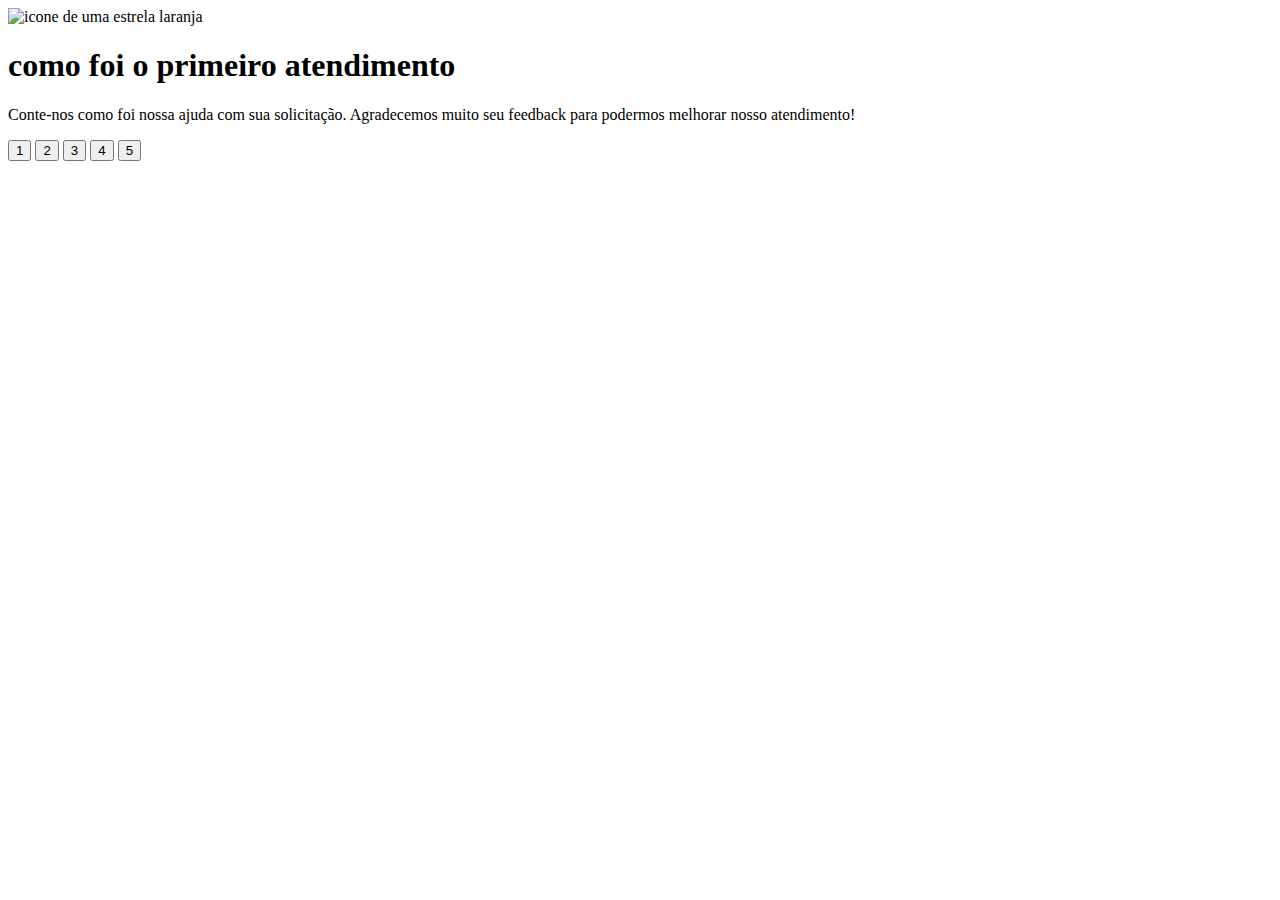
==== index.html @ 8f97aecf "segundo commit do html" ====
<!DOCTYPE html>
<html lang="en">
<head>
    <meta charset="UTF-8">
    <meta name="viewport" content="width=device-width, initial-scale=1.0">
    <title>feedback</title>
</head>
<body>
  <div class="card">
      <div>
         <img src="./images/icon-star.svg" alt="icone de uma estrela laranja">
      </div>

      <h1>como foi o primeiro atendimento</h1>

      <p>Conte-nos como foi nossa ajuda com sua solicitação. Agradecemos muito seu feedback para podermos melhorar nosso atendimento!</p>
  
     <div>
         <button>1</button>
         <button>2</button>
         <button>3</button>
         <button>4</button>
         <button>5</button>
     </div>
    </div>  
</body>
</html>
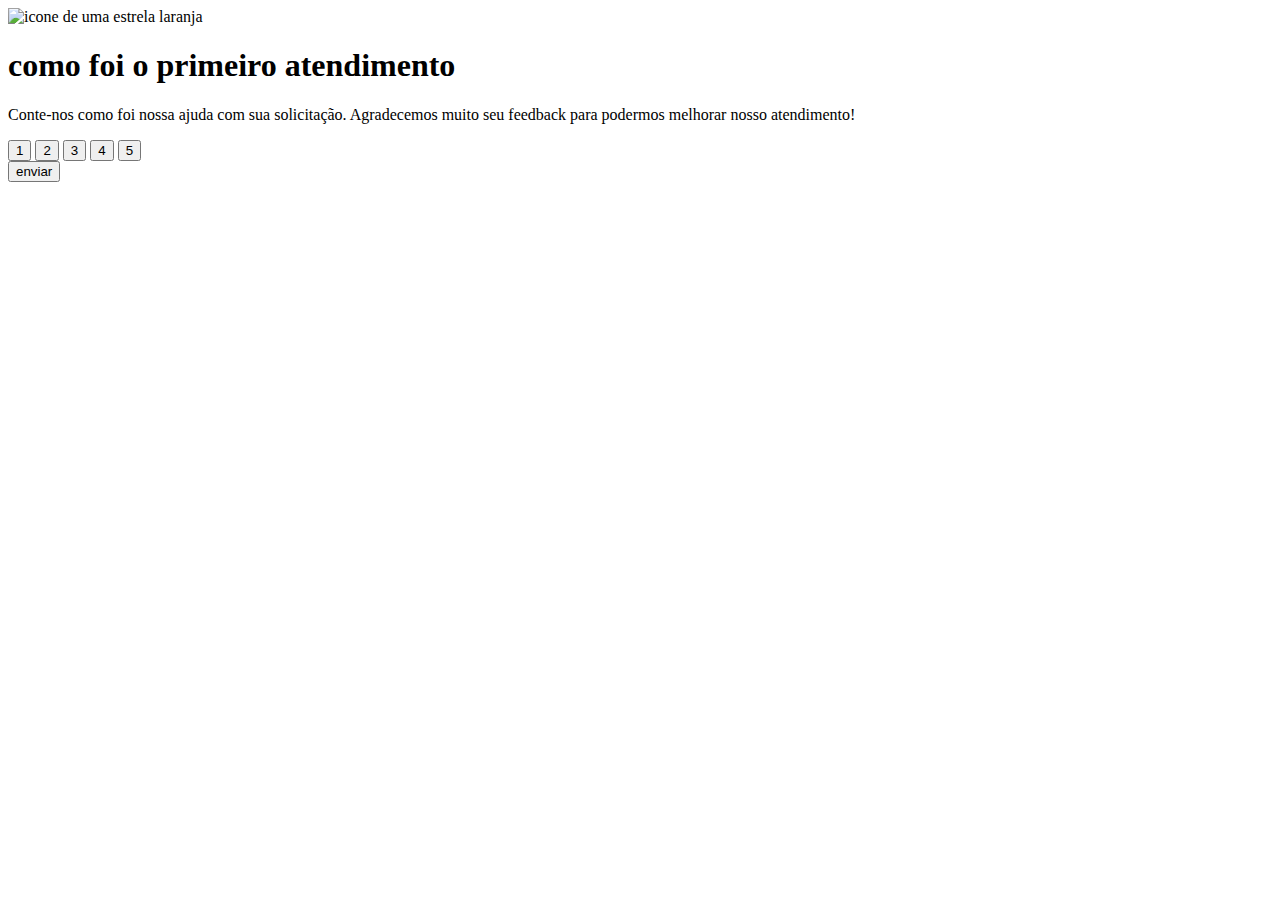
==== commit 49d957e2: "terceiro commit do html" ====
--- a/index.html
+++ b/index.html
@@ -7,7 +7,7 @@
 </head>
 <body>
   <div class="card">
-      <div>
+      <div class="estrela">
          <img src="./images/icon-star.svg" alt="icone de uma estrela laranja">
       </div>
 
@@ -15,13 +15,15 @@
 
       <p>Conte-nos como foi nossa ajuda com sua solicitação. Agradecemos muito seu feedback para podermos melhorar nosso atendimento!</p>
   
-     <div>
+     <div class="notas">
          <button>1</button>
          <button>2</button>
          <button>3</button>
          <button>4</button>
          <button>5</button>
      </div>
+
+      <button>enviar</button>
     </div>  
 </body>
 </html>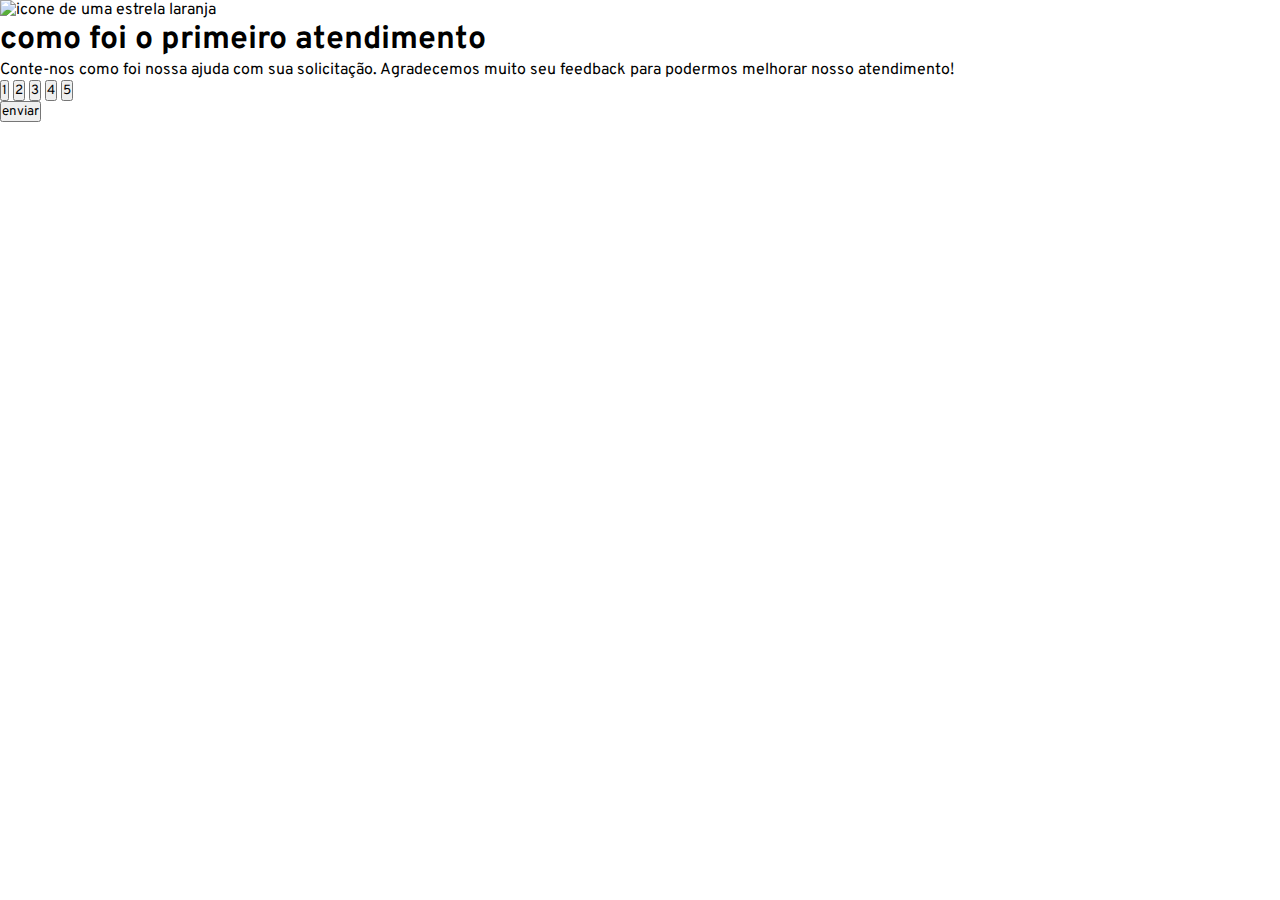
==== commit d47443f8: "quarto commit do html e primeiro commit do css" ====
--- a/index.html
+++ b/index.html
@@ -3,6 +3,10 @@
 <head>
     <meta charset="UTF-8">
     <meta name="viewport" content="width=device-width, initial-scale=1.0">
+    <link rel="stylesheet" href="style.css">
+    <link rel="preconnect" href="https://fonts.googleapis.com">
+    <link rel="preconnect" href="https://fonts.gstatic.com" crossorigin>
+    <link href="https://fonts.googleapis.com/css2?family=Overpass:ital,wght@0,100..900;1,100..900&display=swap" rel="stylesheet">
     <title>feedback</title>
 </head>
 <body>
--- a/style.css
+++ b/style.css
@@ -0,0 +1,6 @@
+* {
+    margin: 0;
+    padding: 0;
+    box-sizing: border-box;
+    font-family: "Overpass", sans-serif;
+}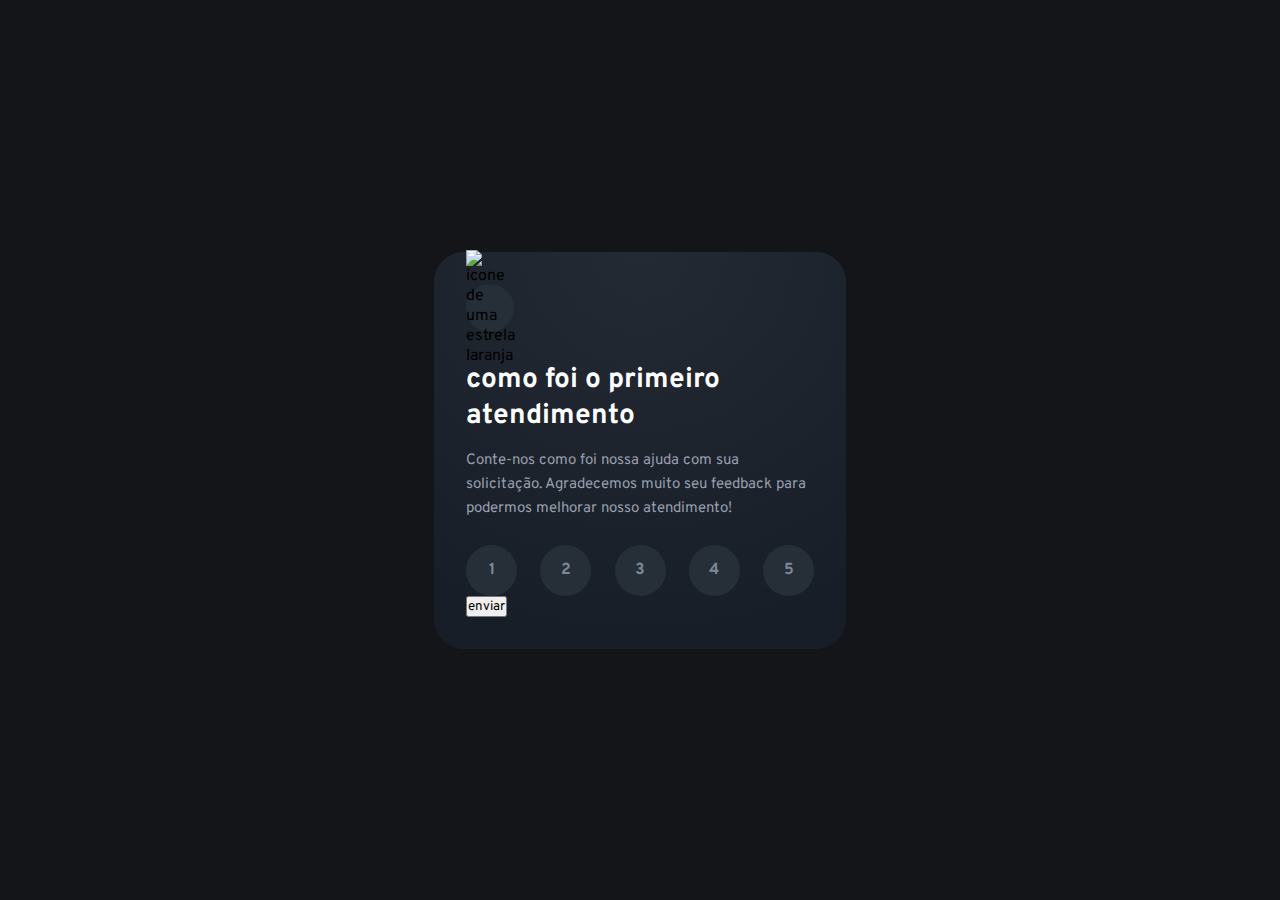
==== commit 2c2c847c: "quinto commit" ====
--- a/index.html
+++ b/index.html
@@ -19,7 +19,7 @@
 
       <p>Conte-nos como foi nossa ajuda com sua solicitação. Agradecemos muito seu feedback para podermos melhorar nosso atendimento!</p>
   
-     <div class="notas">
+     <div class="botoes">
          <button>1</button>
          <button>2</button>
          <button>3</button>
--- a/style.css
+++ b/style.css
@@ -3,4 +3,80 @@
     padding: 0;
     box-sizing: border-box;
     font-family: "Overpass", sans-serif;
+    -webkit-font-smoothing: antialiased;
+}
+
+ :root {
+    --dark-blue: #262E38;
+    --light-grey: #969FAD;
+    --medium-grey: #7C8798;
+    --orange: #FC7614;
+    --white: #FFF;
+    --very-dark-blue: #131518;
+    --black-gradient: radial-gradient(98.96% 98.96% at 50% 0%, #232A34 0%, #181E27 100%);
+}
+
+body {
+    background-color: var(--very-dark-blue);
+    height: 100svh;
+
+    display: flex;
+    justify-content: center;
+    align-items:center ;
+}
+
+.card {
+    background: var(--black-gradient);
+    max-width: 412px;
+    padding: 32px;
+    border-radius: 30px;
+}
+
+
+.estrela {
+    background-color: var(--dark-blue);
+    width: 48px;
+    height: 48px;
+
+    display: flex;
+    justify-content: center;
+    align-items: center;
+
+    border-radius: 50%;
+
+    margin-bottom: 30px;
+}
+
+.card h1{
+    color: var(--white);
+    font-size: 28px;
+    margin-bottom: 15px;
+}
+
+.card p{
+    color: var(--light-grey);
+    font-size: 15px;
+    line-height: 24px;
+    margin-bottom: 24px;
+}
+
+.botoes {
+    display: flex;
+    justify-content: space-between;
+}
+
+.botoes button {
+    width: 51px;
+    height: 51px;
+    font-size: 16px;
+    font-weight: 700;
+    line-height: 24px;
+    border-radius: 50%;
+    border: none;
+    color: var(--medium-grey);
+    background-color: var(--dark-blue);
+}
+
+.botoes button:hover {
+    
 }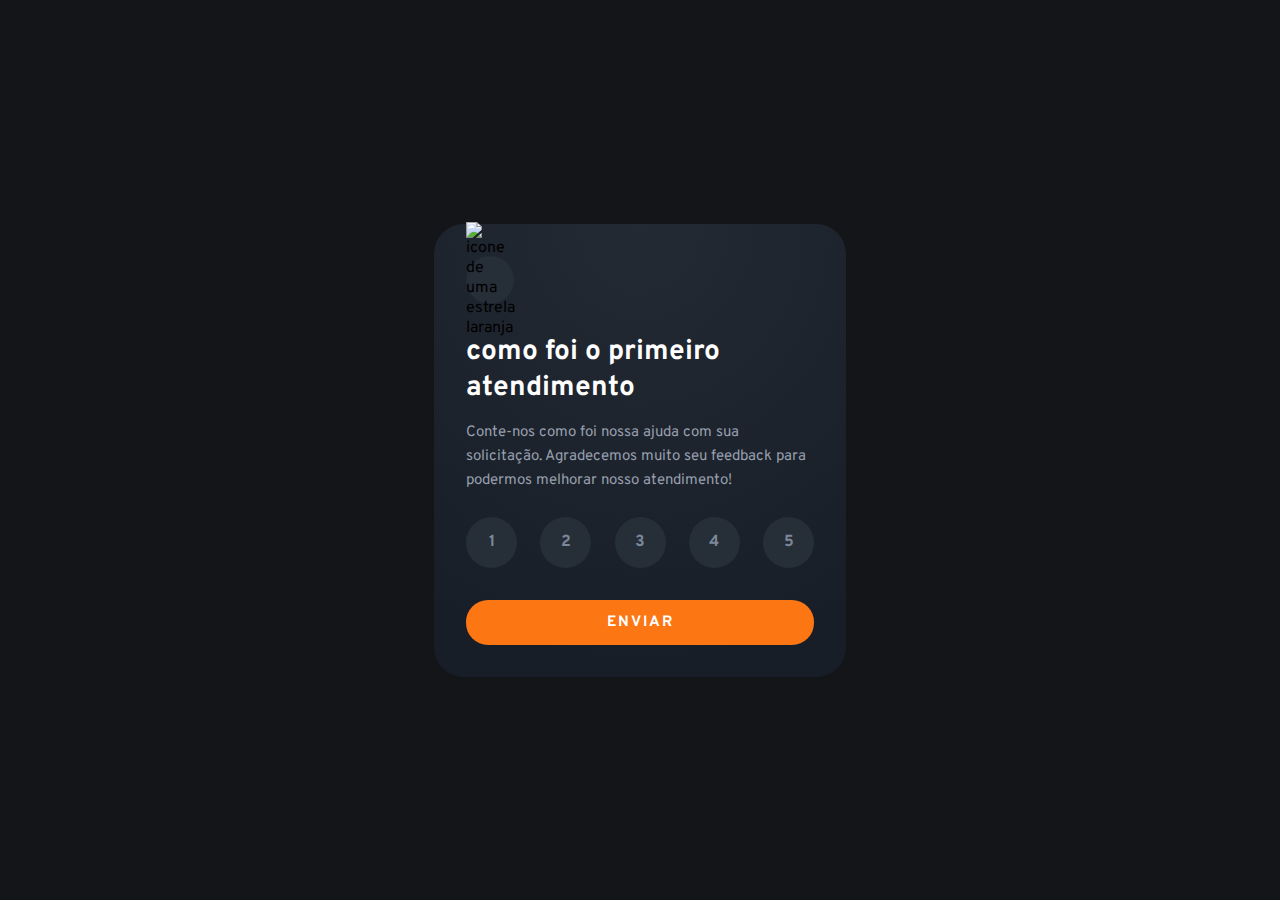
==== commit 4f530774: "quinto commit do html setimo commit do css" ====
--- a/index.html
+++ b/index.html
@@ -27,7 +27,7 @@
          <button>5</button>
      </div>
 
-      <button>enviar</button>
+      <a href="">enviar</a>
     </div>  
 </body>
 </html>--- a/style.css
+++ b/style.css
@@ -63,6 +63,7 @@
 .botoes {
     display: flex;
     justify-content: space-between;
+    margin-bottom: 32px;
 }
 
 .botoes button {
@@ -75,8 +76,42 @@
     border: none;
     color: var(--medium-grey);
     background-color: var(--dark-blue);
+
+    transition: all ease-in-out 0.3s;
 }
 
 .botoes button:hover {
-    
+    color: var(--white);
+    background-color: var(--orange);
+    cursor: pointer;
+}
+
+.botoes button:focus {
+    color: var(--white);
+    background-color: var(--light-grey);
+}
+
+.card > a {
+  display: block;
+  width: 100%;
+  padding: 13px;
+  background-color: var(--orange);
+  border: none;
+  border-radius: 22px;
+
+  font-size: 15px;
+  font-weight: 700;
+  text-transform: uppercase;
+  letter-spacing: 2px;
+  color: var(--white);
+  text-align: center;
+  text-decoration: none;
+
+  transition: all ease-in-out 0.3s;
+}
+
+.card > a:hover {
+  color: var(--orange);
+  background-color: var(--white);
+  cursor: pointer;  
 }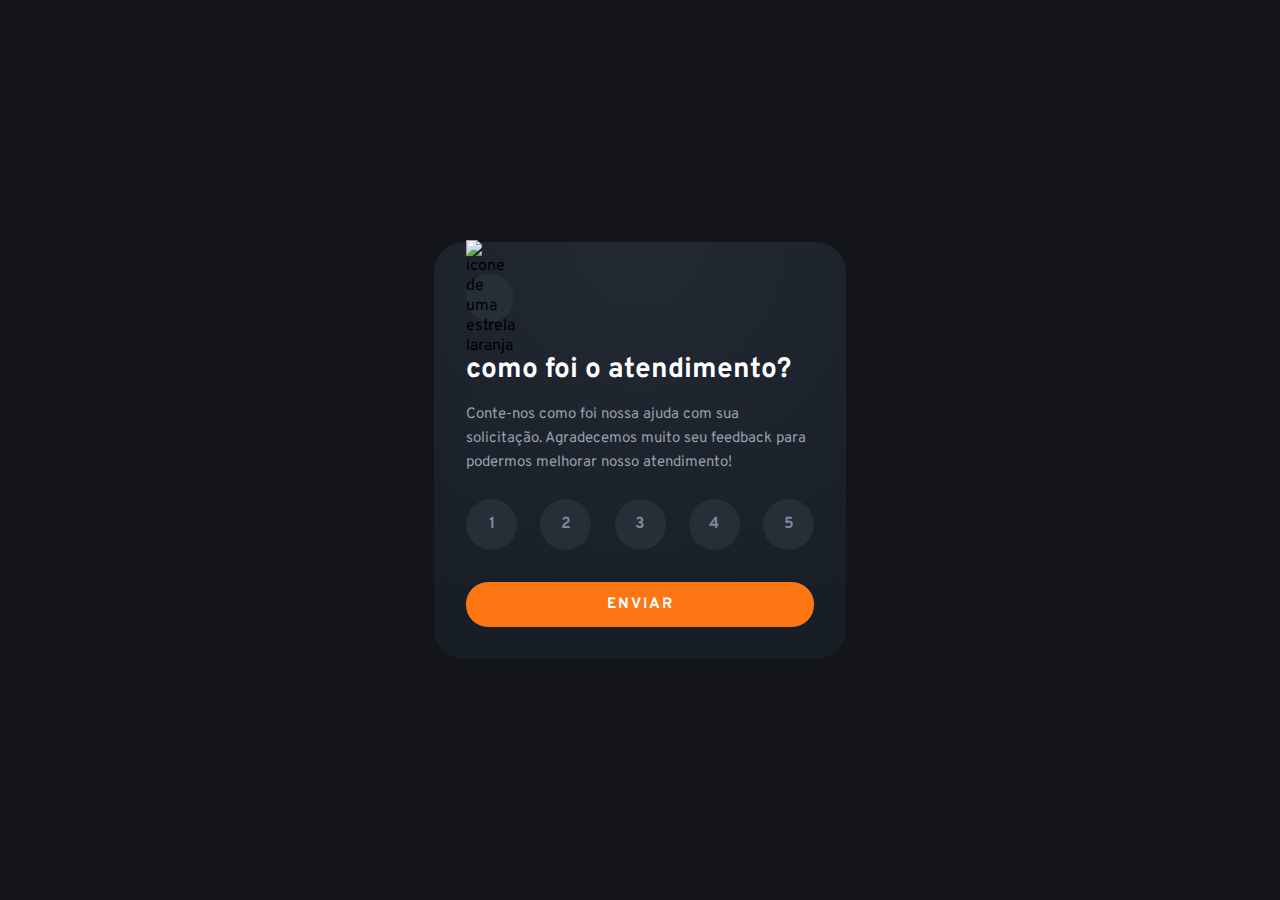
==== commit c5866b6d: "javasript do agradecimento.totalmente_finalizado" ====
--- a/index.html
+++ b/index.html
@@ -3,6 +3,7 @@
 <head>
     <meta charset="UTF-8">
     <meta name="viewport" content="width=device-width, initial-scale=1.0">
+    <script src="./main.js" defer></script>
     <link rel="stylesheet" href="style.css">
     <link rel="preconnect" href="https://fonts.googleapis.com">
     <link rel="preconnect" href="https://fonts.gstatic.com" crossorigin>
@@ -15,7 +16,7 @@
          <img src="./images/icon-star.svg" alt="icone de uma estrela laranja">
       </div>
 
-      <h1>como foi o primeiro atendimento</h1>
+      <h1>como foi o atendimento?</h1>
 
       <p>Conte-nos como foi nossa ajuda com sua solicitação. Agradecemos muito seu feedback para podermos melhorar nosso atendimento!</p>
   
@@ -27,7 +28,7 @@
          <button>5</button>
      </div>
 
-      <a href="">enviar</a>
+      <a href="./pages/agradecimento.html">enviar</a>
     </div>  
 </body>
 </html>--- a/style.css
+++ b/style.css
@@ -6,7 +6,7 @@
     -webkit-font-smoothing: antialiased;
 }
 
- :root {
+:root {
     --dark-blue: #262E38;
     --light-grey: #969FAD;
     --medium-grey: #7C8798;
